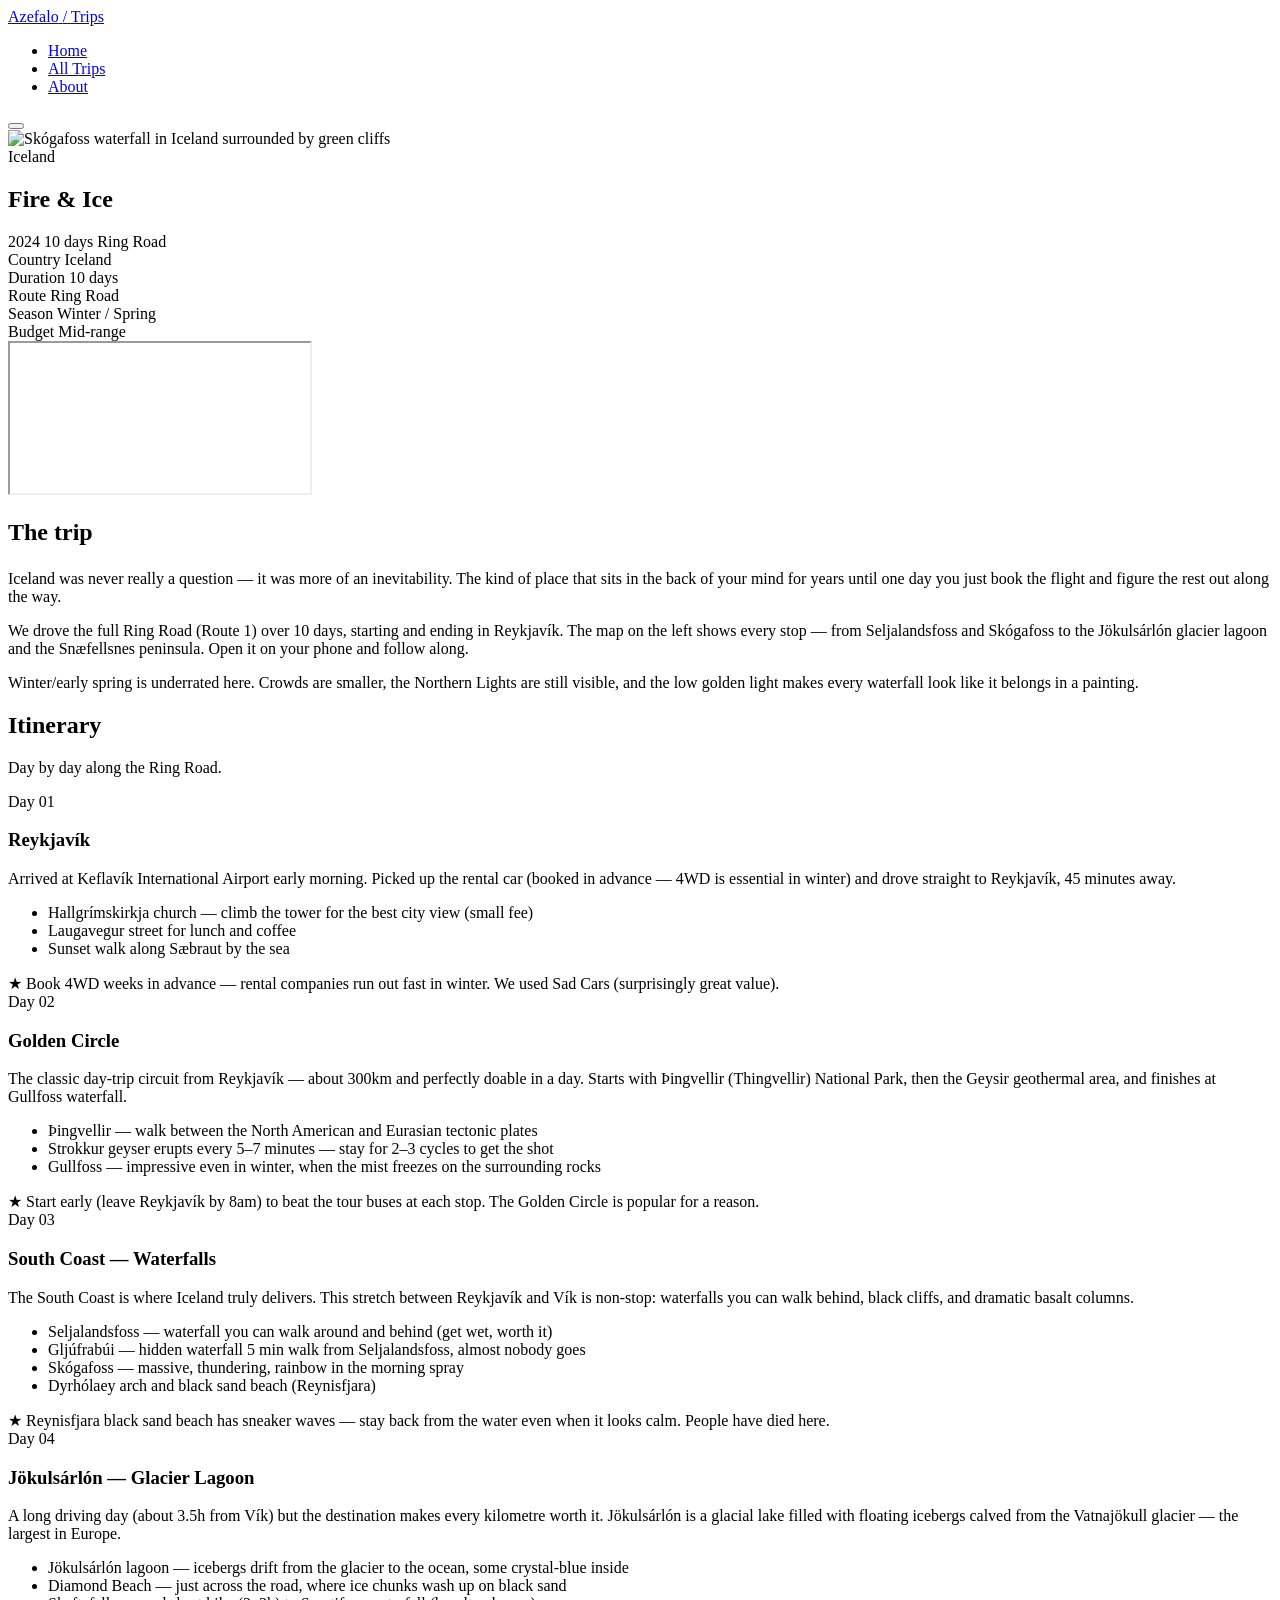
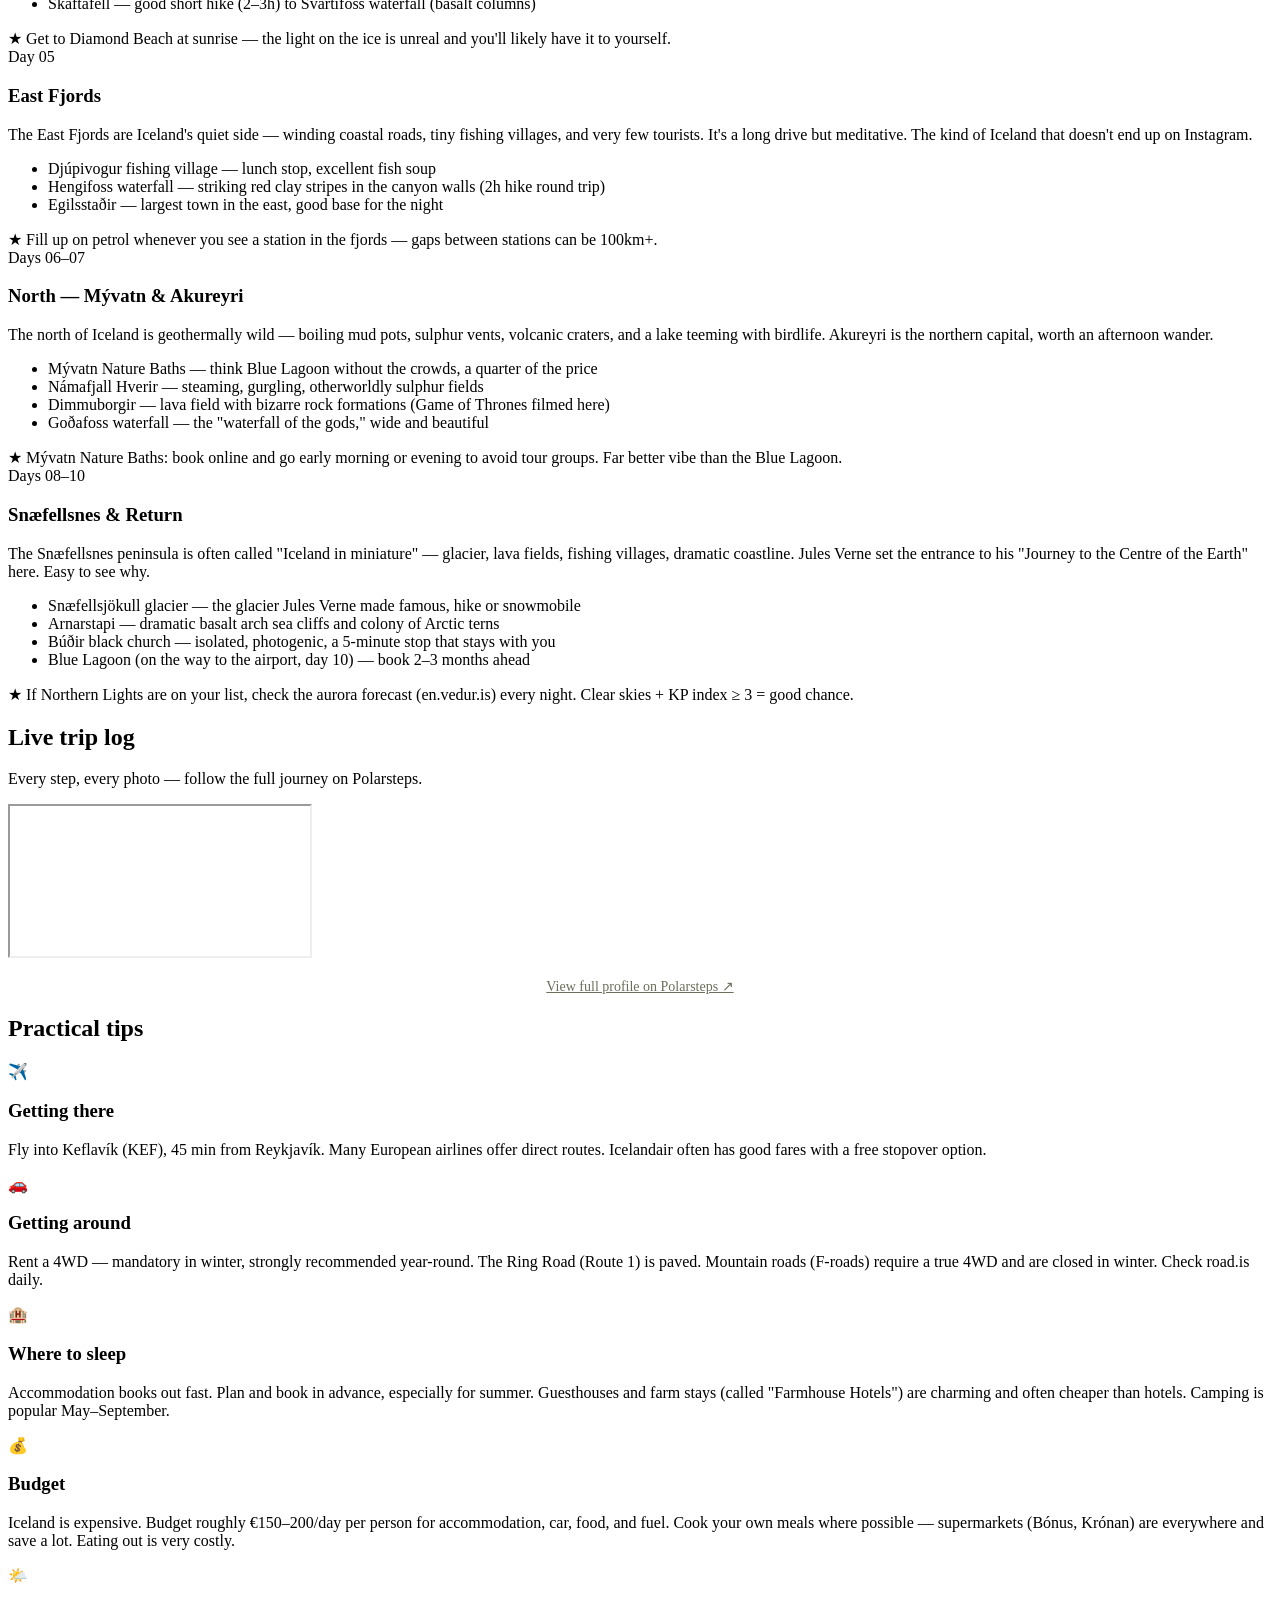
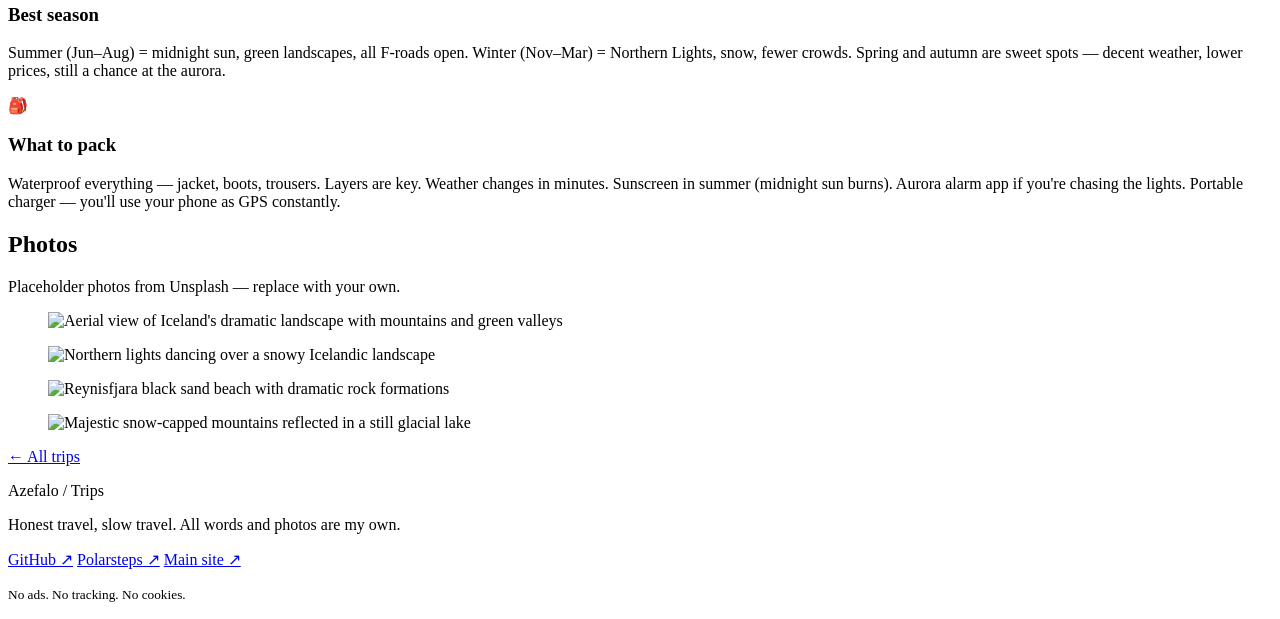
==== trips/iceland/index.html @ 235faff9 "Initial commit — Azefalo Trips travel blog" ====
<!DOCTYPE html>
<html lang="en">
<head>
  <meta charset="UTF-8">
  <meta name="viewport" content="width=device-width, initial-scale=1.0">
  <meta name="description" content="Iceland itinerary — 10 days on the Ring Road. Waterfalls, geysers, northern lights, black sand beaches. Tips, maps, and the full Polarsteps log.">
  <meta property="og:title" content="Iceland — Fire & Ice | Azefalo Trips">
  <meta property="og:description" content="10 days on the Icelandic Ring Road. Waterfalls, geysers, and the Northern Lights.">
  <meta property="og:image" content="https://images.unsplash.com/photo-1476610182048-b716b8518aae?w=1200&q=80">
  <meta property="og:url" content="https://azefalo.github.io/trips/trips/iceland/">
  <title>Iceland — Fire &amp; Ice | Azefalo Trips</title>
  <link rel="icon" href="/trips/assets/images/favicon.svg" type="image/svg+xml">
  <link rel="preconnect" href="https://fonts.googleapis.com">
  <link rel="preconnect" href="https://fonts.gstatic.com" crossorigin>
  <link href="https://fonts.googleapis.com/css2?family=Playfair+Display:ital,wght@0,400;0,700;1,400&family=Lato:wght@400;700&display=swap" rel="stylesheet">
  <link rel="stylesheet" href="/trips/assets/css/style.css">
</head>
<body>

<header class="site-header" id="site-header">
  <div class="container">
    <a href="/trips/" class="site-logo" aria-label="Azefalo Trips — Home">
      <span class="logo-name">Azefalo</span>
      <span class="logo-divider">/</span>
      <span class="logo-section">Trips</span>
    </a>
    <nav class="site-nav" id="site-nav" aria-label="Main navigation">
      <ul class="nav-list">
        <li><a href="/trips/" class="nav-link">Home</a></li>
        <li><a href="/trips/#trips" class="nav-link">All Trips</a></li>
        <li><a href="/trips/#about" class="nav-link">About</a></li>
      </ul>
    </nav>
    <button class="nav-toggle" id="nav-toggle" aria-expanded="false" aria-controls="site-nav" aria-label="Toggle navigation">
      <span class="nav-toggle__bar"></span>
      <span class="nav-toggle__bar"></span>
      <span class="nav-toggle__bar"></span>
    </button>
  </div>
</header>

<main>

<section class="trip-hero" aria-labelledby="trip-title">
  <div class="trip-hero__bg">
    <img
      src="https://images.unsplash.com/photo-1476610182048-b716b8518aae?w=1600&q=85"
      alt="Skógafoss waterfall in Iceland surrounded by green cliffs"
      class="trip-hero__img"
      width="1600" height="900"
      fetchpriority="high"
    >
    <div class="trip-hero__overlay" aria-hidden="true"></div>
  </div>
  <div class="container trip-hero__content">
    <span class="trip-hero__tag">Iceland</span>
    <h1 class="trip-hero__title" id="trip-title">Fire &amp; Ice</h1>
    <div class="trip-hero__meta">
      <span><time datetime="2024">2024</time></span>
      <span>10 days</span>
      <span>Ring Road</span>
    </div>
  </div>
</section>

<div class="trip-overview">
  <div class="container trip-overview__inner">
    <div class="trip-overview__stat">
      <span class="trip-overview__label">Country</span>
      <span class="trip-overview__value">Iceland</span>
    </div>
    <div class="trip-overview__stat">
      <span class="trip-overview__label">Duration</span>
      <span class="trip-overview__value">10 days</span>
    </div>
    <div class="trip-overview__stat">
      <span class="trip-overview__label">Route</span>
      <span class="trip-overview__value">Ring Road</span>
    </div>
    <div class="trip-overview__stat">
      <span class="trip-overview__label">Season</span>
      <span class="trip-overview__value">Winter / Spring</span>
    </div>
    <div class="trip-overview__stat">
      <span class="trip-overview__label">Budget</span>
      <span class="trip-overview__value">Mid-range</span>
    </div>
  </div>
</div>

<section class="section trip-intro" aria-labelledby="intro-title">
  <div class="container trip-intro__inner">
    <div class="map-embed">
      <div class="map-embed__wrapper">
        <iframe
          src="https://www.google.com/maps/d/u/0/embed?mid=1-ZPY49CbC0v9MiawCprG2hSL2M87fTs"
          title="Iceland Ring Road trip route"
          allowfullscreen
          loading="lazy"
          referrerpolicy="no-referrer-when-downgrade"
        ></iframe>
      </div>
    </div>
    <div class="trip-intro__text">
      <h2 class="section-title" id="intro-title">The trip</h2>
      <div class="section-divider" style="margin-bottom: 1.5rem;" aria-hidden="true"></div>
      <p>Iceland was never really a question — it was more of an inevitability. The kind of place that sits in the back of your mind for years until one day you just book the flight and figure the rest out along the way.</p>
      <p style="margin-top: 1rem;">We drove the full Ring Road (Route 1) over 10 days, starting and ending in Reykjavík. The map on the left shows every stop — from Seljalandsfoss and Skógafoss to the Jökulsárlón glacier lagoon and the Snæfellsnes peninsula. Open it on your phone and follow along.</p>
      <p style="margin-top: 1rem;">Winter/early spring is underrated here. Crowds are smaller, the Northern Lights are still visible, and the low golden light makes every waterfall look like it belongs in a painting.</p>
    </div>
  </div>
</section>

<section class="section itinerary-section" aria-labelledby="itinerary-title">
  <div class="container">
    <div class="section-header">
      <h2 class="section-title" id="itinerary-title">Itinerary</h2>
      <div class="section-divider" aria-hidden="true"></div>
      <p class="section-subtitle">Day by day along the Ring Road.</p>
    </div>
    <div class="itinerary">

      <article class="day-card">
        <header class="day-card__header">
          <span class="day-card__number">Day 01</span>
          <span class="day-card__dot" aria-hidden="true"></span>
          <h3 class="day-card__location">Reykjavík</h3>
        </header>
        <div class="day-card__body">
          <p>Arrived at Keflavík International Airport early morning. Picked up the rental car (booked in advance — 4WD is essential in winter) and drove straight to Reykjavík, 45 minutes away.</p>
          <ul class="day-card__highlights">
            <li>Hallgrímskirkja church — climb the tower for the best city view (small fee)</li>
            <li>Laugavegur street for lunch and coffee</li>
            <li>Sunset walk along Sæbraut by the sea</li>
          </ul>
        </div>
        <aside class="day-card__tip">
          <span class="tip-icon" aria-hidden="true">★</span>
          <span>Book 4WD weeks in advance — rental companies run out fast in winter. We used Sad Cars (surprisingly great value).</span>
        </aside>
      </article>

      <article class="day-card">
        <header class="day-card__header">
          <span class="day-card__number">Day 02</span>
          <span class="day-card__dot" aria-hidden="true"></span>
          <h3 class="day-card__location">Golden Circle</h3>
        </header>
        <div class="day-card__body">
          <p>The classic day-trip circuit from Reykjavík — about 300km and perfectly doable in a day. Starts with Þingvellir (Thingvellir) National Park, then the Geysir geothermal area, and finishes at Gullfoss waterfall.</p>
          <ul class="day-card__highlights">
            <li>Þingvellir — walk between the North American and Eurasian tectonic plates</li>
            <li>Strokkur geyser erupts every 5–7 minutes — stay for 2–3 cycles to get the shot</li>
            <li>Gullfoss — impressive even in winter, when the mist freezes on the surrounding rocks</li>
          </ul>
        </div>
        <aside class="day-card__tip">
          <span class="tip-icon" aria-hidden="true">★</span>
          <span>Start early (leave Reykjavík by 8am) to beat the tour buses at each stop. The Golden Circle is popular for a reason.</span>
        </aside>
      </article>

      <article class="day-card">
        <header class="day-card__header">
          <span class="day-card__number">Day 03</span>
          <span class="day-card__dot" aria-hidden="true"></span>
          <h3 class="day-card__location">South Coast — Waterfalls</h3>
        </header>
        <div class="day-card__body">
          <p>The South Coast is where Iceland truly delivers. This stretch between Reykjavík and Vík is non-stop: waterfalls you can walk behind, black cliffs, and dramatic basalt columns.</p>
          <ul class="day-card__highlights">
            <li>Seljalandsfoss — waterfall you can walk around and behind (get wet, worth it)</li>
            <li>Gljúfrabúi — hidden waterfall 5 min walk from Seljalandsfoss, almost nobody goes</li>
            <li>Skógafoss — massive, thundering, rainbow in the morning spray</li>
            <li>Dyrhólaey arch and black sand beach (Reynisfjara)</li>
          </ul>
        </div>
        <aside class="day-card__tip">
          <span class="tip-icon" aria-hidden="true">★</span>
          <span>Reynisfjara black sand beach has sneaker waves — stay back from the water even when it looks calm. People have died here.</span>
        </aside>
      </article>

      <article class="day-card">
        <header class="day-card__header">
          <span class="day-card__number">Day 04</span>
          <span class="day-card__dot" aria-hidden="true"></span>
          <h3 class="day-card__location">Jökulsárlón — Glacier Lagoon</h3>
        </header>
        <div class="day-card__body">
          <p>A long driving day (about 3.5h from Vík) but the destination makes every kilometre worth it. Jökulsárlón is a glacial lake filled with floating icebergs calved from the Vatnajökull glacier — the largest in Europe.</p>
          <ul class="day-card__highlights">
            <li>Jökulsárlón lagoon — icebergs drift from the glacier to the ocean, some crystal-blue inside</li>
            <li>Diamond Beach — just across the road, where ice chunks wash up on black sand</li>
            <li>Skaftafell — good short hike (2–3h) to Svartifoss waterfall (basalt columns)</li>
          </ul>
        </div>
        <aside class="day-card__tip">
          <span class="tip-icon" aria-hidden="true">★</span>
          <span>Get to Diamond Beach at sunrise — the light on the ice is unreal and you'll likely have it to yourself.</span>
        </aside>
      </article>

      <article class="day-card">
        <header class="day-card__header">
          <span class="day-card__number">Day 05</span>
          <span class="day-card__dot" aria-hidden="true"></span>
          <h3 class="day-card__location">East Fjords</h3>
        </header>
        <div class="day-card__body">
          <p>The East Fjords are Iceland's quiet side — winding coastal roads, tiny fishing villages, and very few tourists. It's a long drive but meditative. The kind of Iceland that doesn't end up on Instagram.</p>
          <ul class="day-card__highlights">
            <li>Djúpivogur fishing village — lunch stop, excellent fish soup</li>
            <li>Hengifoss waterfall — striking red clay stripes in the canyon walls (2h hike round trip)</li>
            <li>Egilsstaðir — largest town in the east, good base for the night</li>
          </ul>
        </div>
        <aside class="day-card__tip">
          <span class="tip-icon" aria-hidden="true">★</span>
          <span>Fill up on petrol whenever you see a station in the fjords — gaps between stations can be 100km+.</span>
        </aside>
      </article>

      <article class="day-card">
        <header class="day-card__header">
          <span class="day-card__number">Days 06–07</span>
          <span class="day-card__dot" aria-hidden="true"></span>
          <h3 class="day-card__location">North — Mývatn &amp; Akureyri</h3>
        </header>
        <div class="day-card__body">
          <p>The north of Iceland is geothermally wild — boiling mud pots, sulphur vents, volcanic craters, and a lake teeming with birdlife. Akureyri is the northern capital, worth an afternoon wander.</p>
          <ul class="day-card__highlights">
            <li>Mývatn Nature Baths — think Blue Lagoon without the crowds, a quarter of the price</li>
            <li>Námafjall Hverir — steaming, gurgling, otherworldly sulphur fields</li>
            <li>Dimmuborgir — lava field with bizarre rock formations (Game of Thrones filmed here)</li>
            <li>Goðafoss waterfall — the "waterfall of the gods," wide and beautiful</li>
          </ul>
        </div>
        <aside class="day-card__tip">
          <span class="tip-icon" aria-hidden="true">★</span>
          <span>Mývatn Nature Baths: book online and go early morning or evening to avoid tour groups. Far better vibe than the Blue Lagoon.</span>
        </aside>
      </article>

      <article class="day-card">
        <header class="day-card__header">
          <span class="day-card__number">Days 08–10</span>
          <span class="day-card__dot" aria-hidden="true"></span>
          <h3 class="day-card__location">Snæfellsnes &amp; Return</h3>
        </header>
        <div class="day-card__body">
          <p>The Snæfellsnes peninsula is often called "Iceland in miniature" — glacier, lava fields, fishing villages, dramatic coastline. Jules Verne set the entrance to his "Journey to the Centre of the Earth" here. Easy to see why.</p>
          <ul class="day-card__highlights">
            <li>Snæfellsjökull glacier — the glacier Jules Verne made famous, hike or snowmobile</li>
            <li>Arnarstapi — dramatic basalt arch sea cliffs and colony of Arctic terns</li>
            <li>Búðir black church — isolated, photogenic, a 5-minute stop that stays with you</li>
            <li>Blue Lagoon (on the way to the airport, day 10) — book 2–3 months ahead</li>
          </ul>
        </div>
        <aside class="day-card__tip">
          <span class="tip-icon" aria-hidden="true">★</span>
          <span>If Northern Lights are on your list, check the aurora forecast (en.vedur.is) every night. Clear skies + KP index ≥ 3 = good chance.</span>
        </aside>
      </article>

    </div>
  </div>
</section>

<section class="section polarsteps-section" aria-labelledby="polarsteps-title">
  <div class="container">
    <div class="section-header">
      <h2 class="section-title" id="polarsteps-title">Live trip log</h2>
      <div class="section-divider" aria-hidden="true"></div>
      <p class="section-subtitle">Every step, every photo — follow the full journey on Polarsteps.</p>
    </div>
    <div class="polarsteps-embed">
      <div class="map-embed__wrapper">
        <iframe
          src="https://www.polarsteps.com/JoaoGabrielButtow/22475130-islandia?mode=track"
          title="Iceland trip log on Polarsteps"
          allowfullscreen
          loading="lazy"
        ></iframe>
      </div>
    </div>
    <p style="margin-top: 1rem; font-size: 0.875rem; color: #7A7A6E; text-align: center;">
      <a href="https://www.polarsteps.com/JoaoGabrielButtow" target="_blank" rel="noopener noreferrer" style="color: #6B705C;">
        View full profile on Polarsteps ↗
      </a>
    </p>
  </div>
</section>

<section class="section tips-section" aria-labelledby="tips-title">
  <div class="container">
    <div class="section-header">
      <h2 class="section-title" id="tips-title">Practical tips</h2>
      <div class="section-divider" aria-hidden="true"></div>
    </div>
    <div class="tips-grid">

      <div class="tip-card">
        <span class="tip-card__icon" aria-hidden="true">✈️</span>
        <h3 class="tip-card__title">Getting there</h3>
        <p class="tip-card__body">Fly into Keflavík (KEF), 45 min from Reykjavík. Many European airlines offer direct routes. Icelandair often has good fares with a free stopover option.</p>
      </div>

      <div class="tip-card">
        <span class="tip-card__icon" aria-hidden="true">🚗</span>
        <h3 class="tip-card__title">Getting around</h3>
        <p class="tip-card__body">Rent a 4WD — mandatory in winter, strongly recommended year-round. The Ring Road (Route 1) is paved. Mountain roads (F-roads) require a true 4WD and are closed in winter. Check road.is daily.</p>
      </div>

      <div class="tip-card">
        <span class="tip-card__icon" aria-hidden="true">🏨</span>
        <h3 class="tip-card__title">Where to sleep</h3>
        <p class="tip-card__body">Accommodation books out fast. Plan and book in advance, especially for summer. Guesthouses and farm stays (called "Farmhouse Hotels") are charming and often cheaper than hotels. Camping is popular May–September.</p>
      </div>

      <div class="tip-card">
        <span class="tip-card__icon" aria-hidden="true">💰</span>
        <h3 class="tip-card__title">Budget</h3>
        <p class="tip-card__body">Iceland is expensive. Budget roughly €150–200/day per person for accommodation, car, food, and fuel. Cook your own meals where possible — supermarkets (Bónus, Krónan) are everywhere and save a lot. Eating out is very costly.</p>
      </div>

      <div class="tip-card">
        <span class="tip-card__icon" aria-hidden="true">🌤️</span>
        <h3 class="tip-card__title">Best season</h3>
        <p class="tip-card__body">Summer (Jun–Aug) = midnight sun, green landscapes, all F-roads open. Winter (Nov–Mar) = Northern Lights, snow, fewer crowds. Spring and autumn are sweet spots — decent weather, lower prices, still a chance at the aurora.</p>
      </div>

      <div class="tip-card">
        <span class="tip-card__icon" aria-hidden="true">🎒</span>
        <h3 class="tip-card__title">What to pack</h3>
        <p class="tip-card__body">Waterproof everything — jacket, boots, trousers. Layers are key. Weather changes in minutes. Sunscreen in summer (midnight sun burns). Aurora alarm app if you're chasing the lights. Portable charger — you'll use your phone as GPS constantly.</p>
      </div>

    </div>
  </div>
</section>

<section class="section gallery-section" aria-labelledby="gallery-title">
  <div class="container">
    <div class="section-header">
      <h2 class="section-title" id="gallery-title">Photos</h2>
      <div class="section-divider" aria-hidden="true"></div>
      <p class="section-subtitle">Placeholder photos from Unsplash — replace with your own.</p>
    </div>
    <div class="gallery">
      <figure class="gallery__item gallery__item--wide">
        <img
          src="https://images.unsplash.com/photo-1531168556467-80aace0d0144?w=1200&q=80"
          alt="Aerial view of Iceland's dramatic landscape with mountains and green valleys"
          class="gallery__img lazy"
          loading="lazy"
          width="1200" height="800"
        >
      </figure>
      <figure class="gallery__item">
        <img
          src="https://images.unsplash.com/photo-1504284c781-8f5b6c5c1c4b?w=800&q=80"
          alt="Northern lights dancing over a snowy Icelandic landscape"
          class="gallery__img lazy"
          loading="lazy"
          width="800" height="600"
        >
      </figure>
      <figure class="gallery__item">
        <img
          src="https://images.unsplash.com/photo-1551918120-9739cb430c6d?w=800&q=80"
          alt="Reynisfjara black sand beach with dramatic rock formations"
          class="gallery__img lazy"
          loading="lazy"
          width="800" height="600"
        >
      </figure>
      <figure class="gallery__item">
        <img
          src="https://images.unsplash.com/photo-1464822759023-fed622ff2c3b?w=800&q=80"
          alt="Majestic snow-capped mountains reflected in a still glacial lake"
          class="gallery__img lazy"
          loading="lazy"
          width="800" height="600"
        >
      </figure>
    </div>
  </div>
</section>

<div class="container">
  <a href="/trips/" class="btn btn--outline back-link">← All trips</a>
</div>

</main>

<footer class="site-footer">
  <div class="container site-footer__inner">
    <p class="site-footer__brand">Azefalo / Trips</p>
    <p class="site-footer__copy">Honest travel, slow travel. All words and photos are my own.</p>
    <nav class="site-footer__nav" aria-label="Footer navigation">
      <a href="https://github.com/Azefalo/trips" target="_blank" rel="noopener noreferrer">GitHub ↗</a>
      <a href="https://www.polarsteps.com/JoaoGabrielButtow" target="_blank" rel="noopener noreferrer">Polarsteps ↗</a>
      <a href="https://azefalo.github.io" target="_blank" rel="noopener noreferrer">Main site ↗</a>
    </nav>
    <p class="site-footer__legal"><small>No ads. No tracking. No cookies.</small></p>
  </div>
</footer>

<script src="/trips/assets/js/main.js" defer></script>
</body>
</html>
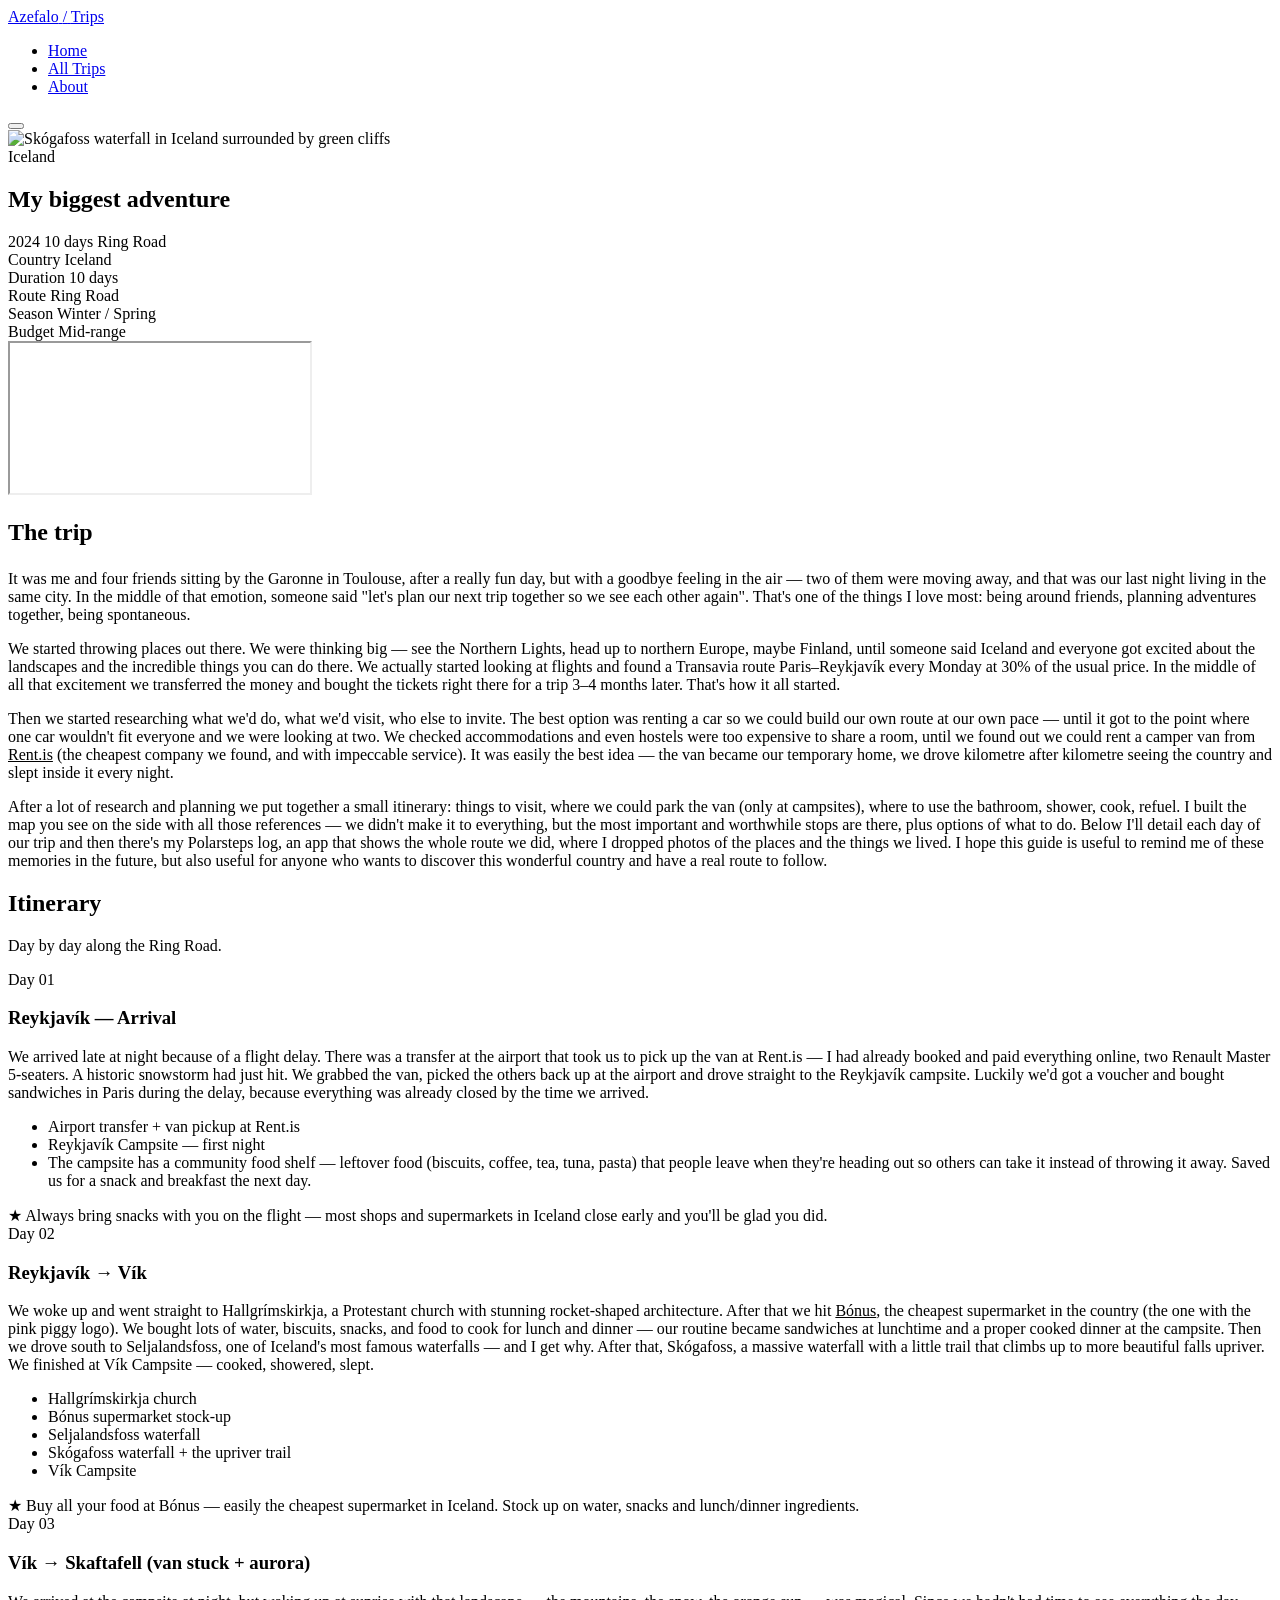
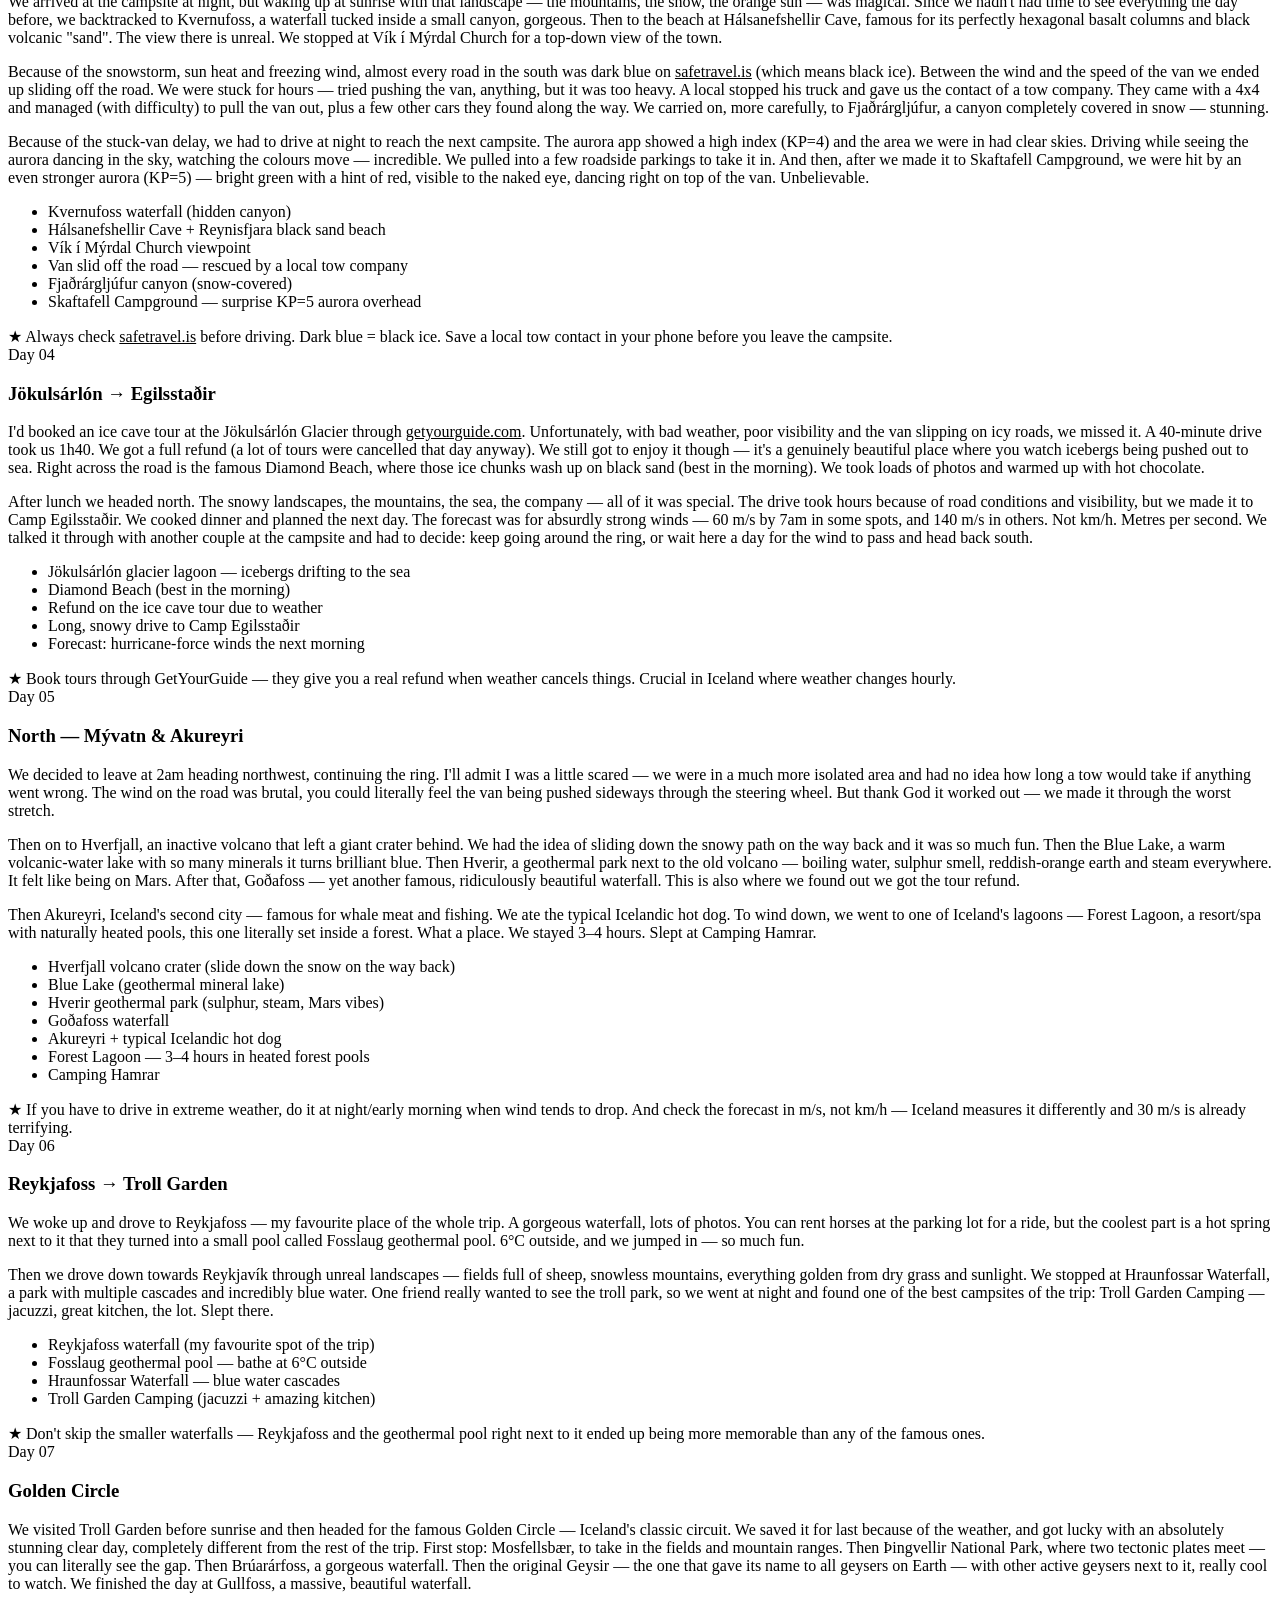
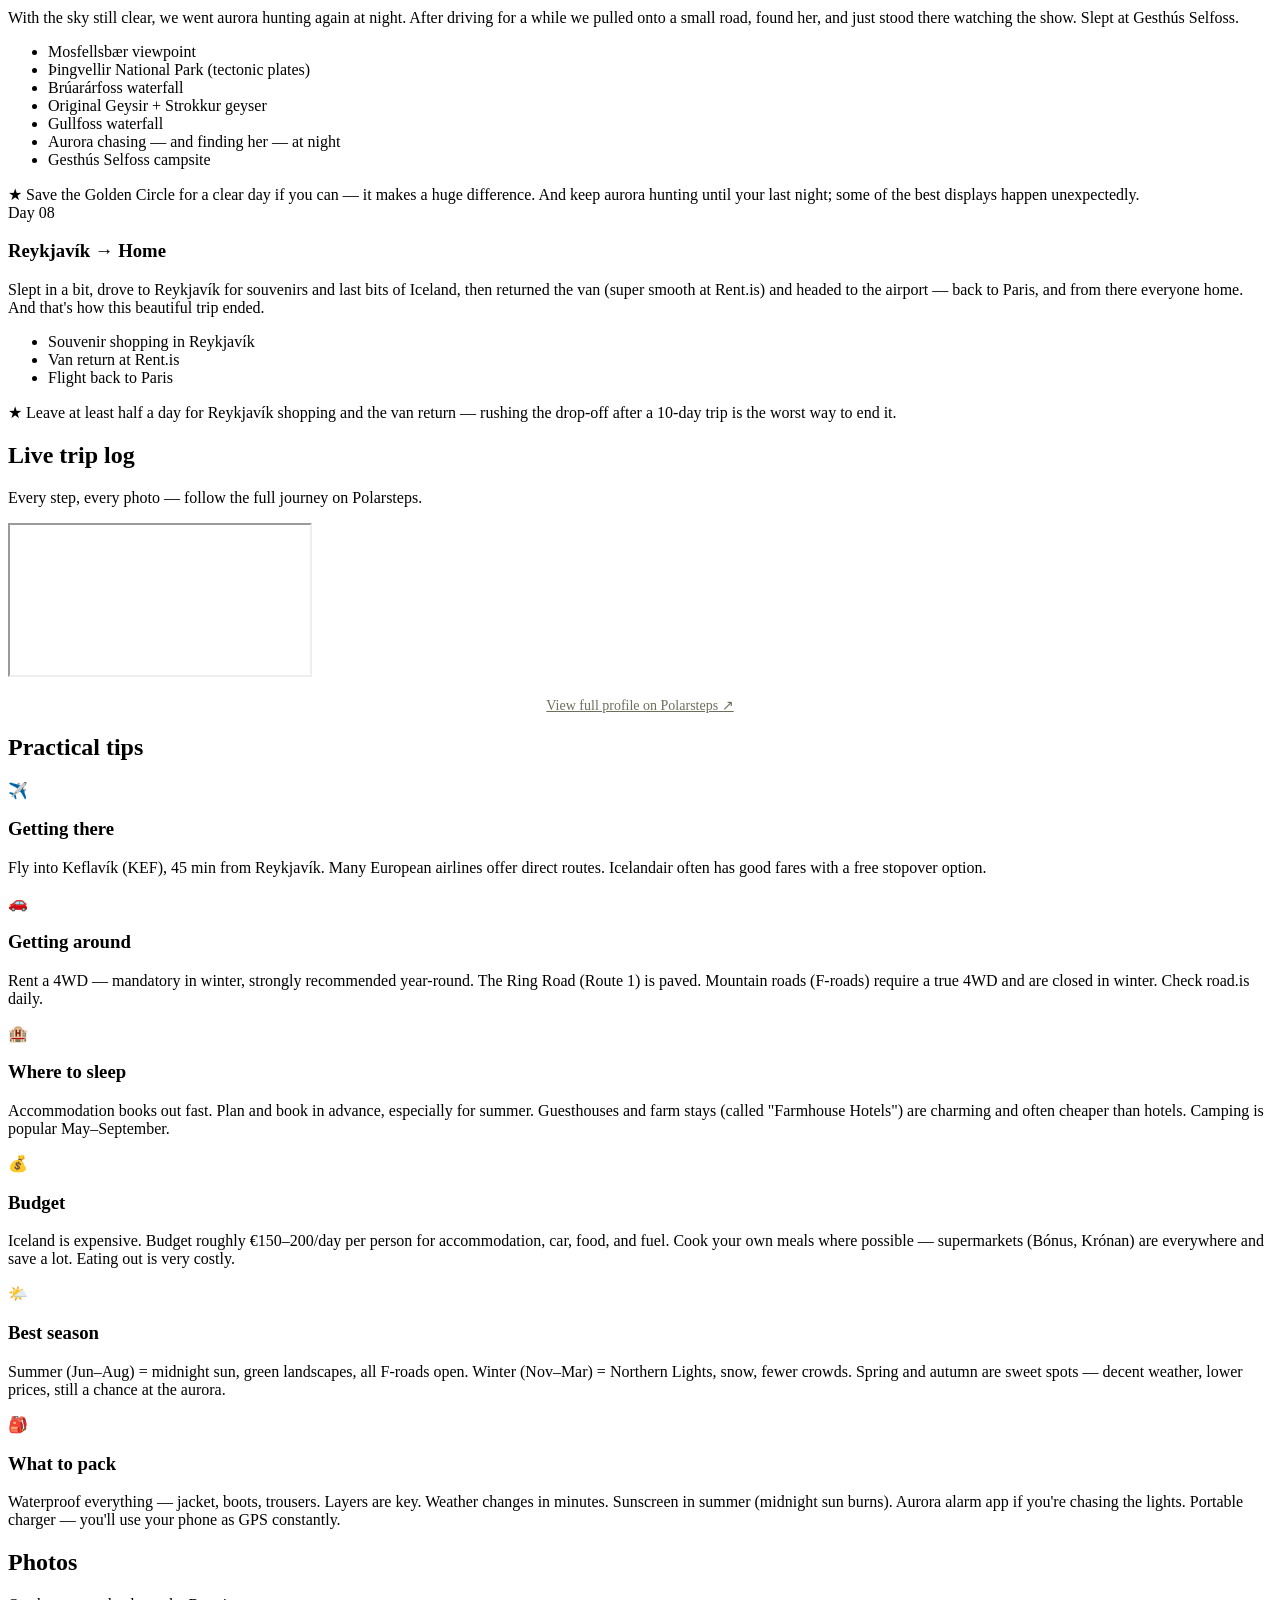
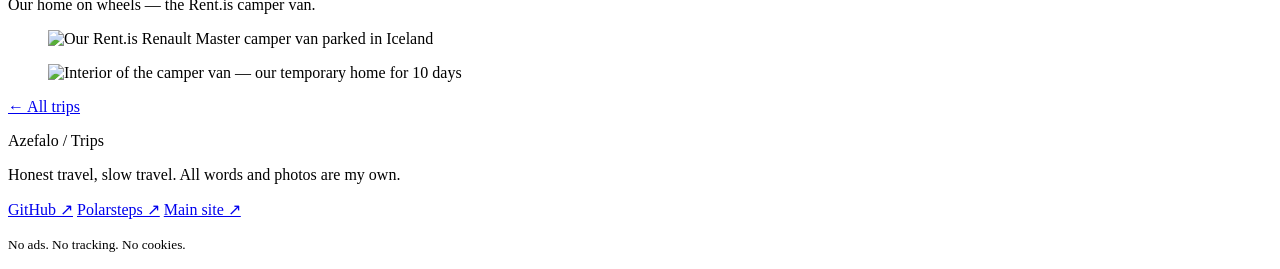
==== commit b67e9be4: "Azefalo Trips - story" ====
--- a/trips/iceland/index.html
+++ b/trips/iceland/index.html
@@ -4,11 +4,11 @@
   <meta charset="UTF-8">
   <meta name="viewport" content="width=device-width, initial-scale=1.0">
   <meta name="description" content="Iceland itinerary — 10 days on the Ring Road. Waterfalls, geysers, northern lights, black sand beaches. Tips, maps, and the full Polarsteps log.">
-  <meta property="og:title" content="Iceland — Fire & Ice | Azefalo Trips">
-  <meta property="og:description" content="10 days on the Icelandic Ring Road. Waterfalls, geysers, and the Northern Lights.">
+  <meta property="og:title" content="Iceland — My biggest adventure | Azefalo Trips">
+  <meta property="og:description" content="10 days on the Icelandic Ring Road in a campervan with friends. Waterfalls, geysers, and the Northern Lights.">
   <meta property="og:image" content="https://images.unsplash.com/photo-1476610182048-b716b8518aae?w=1200&q=80">
   <meta property="og:url" content="https://azefalo.github.io/trips/trips/iceland/">
-  <title>Iceland — Fire &amp; Ice | Azefalo Trips</title>
+  <title>Iceland — My biggest adventure | Azefalo Trips</title>
   <link rel="icon" href="/trips/assets/images/favicon.svg" type="image/svg+xml">
   <link rel="preconnect" href="https://fonts.googleapis.com">
   <link rel="preconnect" href="https://fonts.gstatic.com" crossorigin>
@@ -54,7 +54,7 @@
   </div>
   <div class="container trip-hero__content">
     <span class="trip-hero__tag">Iceland</span>
-    <h1 class="trip-hero__title" id="trip-title">Fire &amp; Ice</h1>
+    <h1 class="trip-hero__title" id="trip-title">My biggest adventure</h1>
     <div class="trip-hero__meta">
       <span><time datetime="2024">2024</time></span>
       <span>10 days</span>
@@ -104,9 +104,10 @@
     <div class="trip-intro__text">
       <h2 class="section-title" id="intro-title">The trip</h2>
       <div class="section-divider" style="margin-bottom: 1.5rem;" aria-hidden="true"></div>
-      <p>Iceland was never really a question — it was more of an inevitability. The kind of place that sits in the back of your mind for years until one day you just book the flight and figure the rest out along the way.</p>
-      <p style="margin-top: 1rem;">We drove the full Ring Road (Route 1) over 10 days, starting and ending in Reykjavík. The map on the left shows every stop — from Seljalandsfoss and Skógafoss to the Jökulsárlón glacier lagoon and the Snæfellsnes peninsula. Open it on your phone and follow along.</p>
-      <p style="margin-top: 1rem;">Winter/early spring is underrated here. Crowds are smaller, the Northern Lights are still visible, and the low golden light makes every waterfall look like it belongs in a painting.</p>
+      <p>It was me and four friends sitting by the Garonne in Toulouse, after a really fun day, but with a goodbye feeling in the air — two of them were moving away, and that was our last night living in the same city. In the middle of that emotion, someone said "let's plan our next trip together so we see each other again". That's one of the things I love most: being around friends, planning adventures together, being spontaneous.</p>
+      <p style="margin-top: 1rem;">We started throwing places out there. We were thinking big — see the Northern Lights, head up to northern Europe, maybe Finland, until someone said Iceland and everyone got excited about the landscapes and the incredible things you can do there. We actually started looking at flights and found a Transavia route Paris–Reykjavík every Monday at 30% of the usual price. In the middle of all that excitement we transferred the money and bought the tickets right there for a trip 3–4 months later. That's how it all started.</p>
+      <p style="margin-top: 1rem;">Then we started researching what we'd do, what we'd visit, who else to invite. The best option was renting a car so we could build our own route at our own pace — until it got to the point where one car wouldn't fit everyone and we were looking at two. We checked accommodations and even hostels were too expensive to share a room, until we found out we could rent a camper van from <a href="https://www.rent.is" target="_blank" rel="noopener noreferrer" style="color: var(--color-primary);">Rent.is</a> (the cheapest company we found, and with impeccable service). It was easily the best idea — the van became our temporary home, we drove kilometre after kilometre seeing the country and slept inside it every night.</p>
+      <p style="margin-top: 1rem;">After a lot of research and planning we put together a small itinerary: things to visit, where we could park the van (only at campsites), where to use the bathroom, shower, cook, refuel. I built the map you see on the side with all those references — we didn't make it to everything, but the most important and worthwhile stops are there, plus options of what to do. Below I'll detail each day of our trip and then there's my Polarsteps log, an app that shows the whole route we did, where I dropped photos of the places and the things we lived. I hope this guide is useful to remind me of these memories in the future, but also useful for anyone who wants to discover this wonderful country and have a real route to follow.</p>
     </div>
   </div>
 </section>
@@ -124,19 +125,19 @@
         <header class="day-card__header">
           <span class="day-card__number">Day 01</span>
           <span class="day-card__dot" aria-hidden="true"></span>
-          <h3 class="day-card__location">Reykjavík</h3>
-        </header>
-        <div class="day-card__body">
-          <p>Arrived at Keflavík International Airport early morning. Picked up the rental car (booked in advance — 4WD is essential in winter) and drove straight to Reykjavík, 45 minutes away.</p>
-          <ul class="day-card__highlights">
-            <li>Hallgrímskirkja church — climb the tower for the best city view (small fee)</li>
-            <li>Laugavegur street for lunch and coffee</li>
-            <li>Sunset walk along Sæbraut by the sea</li>
-          </ul>
-        </div>
-        <aside class="day-card__tip">
-          <span class="tip-icon" aria-hidden="true">★</span>
-          <span>Book 4WD weeks in advance — rental companies run out fast in winter. We used Sad Cars (surprisingly great value).</span>
+          <h3 class="day-card__location">Reykjavík — Arrival</h3>
+        </header>
+        <div class="day-card__body">
+          <p>We arrived late at night because of a flight delay. There was a transfer at the airport that took us to pick up the van at Rent.is — I had already booked and paid everything online, two Renault Master 5-seaters. A historic snowstorm had just hit. We grabbed the van, picked the others back up at the airport and drove straight to the Reykjavík campsite. Luckily we'd got a voucher and bought sandwiches in Paris during the delay, because everything was already closed by the time we arrived.</p>
+          <ul class="day-card__highlights">
+            <li>Airport transfer + van pickup at Rent.is</li>
+            <li>Reykjavík Campsite — first night</li>
+            <li>The campsite has a community food shelf — leftover food (biscuits, coffee, tea, tuna, pasta) that people leave when they're heading out so others can take it instead of throwing it away. Saved us for a snack and breakfast the next day.</li>
+          </ul>
+        </div>
+        <aside class="day-card__tip">
+          <span class="tip-icon" aria-hidden="true">★</span>
+          <span>Always bring snacks with you on the flight — most shops and supermarkets in Iceland close early and you'll be glad you did.</span>
         </aside>
       </article>
 
@@ -144,122 +145,162 @@
         <header class="day-card__header">
           <span class="day-card__number">Day 02</span>
           <span class="day-card__dot" aria-hidden="true"></span>
+          <h3 class="day-card__location">Reykjavík → Vík</h3>
+        </header>
+        <div class="day-card__body">
+          <p>We woke up and went straight to Hallgrímskirkja, a Protestant church with stunning rocket-shaped architecture. After that we hit <a href="https://www.bonus.is" target="_blank" rel="noopener noreferrer" style="color: var(--color-primary);">Bónus</a>, the cheapest supermarket in the country (the one with the pink piggy logo). We bought lots of water, biscuits, snacks, and food to cook for lunch and dinner — our routine became sandwiches at lunchtime and a proper cooked dinner at the campsite. Then we drove south to Seljalandsfoss, one of Iceland's most famous waterfalls — and I get why. After that, Skógafoss, a massive waterfall with a little trail that climbs up to more beautiful falls upriver. We finished at Vík Campsite — cooked, showered, slept.</p>
+          <ul class="day-card__highlights">
+            <li>Hallgrímskirkja church</li>
+            <li>Bónus supermarket stock-up</li>
+            <li>Seljalandsfoss waterfall</li>
+            <li>Skógafoss waterfall + the upriver trail</li>
+            <li>Vík Campsite</li>
+          </ul>
+        </div>
+        <aside class="day-card__tip">
+          <span class="tip-icon" aria-hidden="true">★</span>
+          <span>Buy all your food at Bónus — easily the cheapest supermarket in Iceland. Stock up on water, snacks and lunch/dinner ingredients.</span>
+        </aside>
+      </article>
+
+      <article class="day-card">
+        <header class="day-card__header">
+          <span class="day-card__number">Day 03</span>
+          <span class="day-card__dot" aria-hidden="true"></span>
+          <h3 class="day-card__location">Vík → Skaftafell (van stuck + aurora)</h3>
+        </header>
+        <div class="day-card__body">
+          <p>We arrived at the campsite at night, but waking up at sunrise with that landscape — the mountains, the snow, the orange sun — was magical. Since we hadn't had time to see everything the day before, we backtracked to Kvernufoss, a waterfall tucked inside a small canyon, gorgeous. Then to the beach at Hálsanefshellir Cave, famous for its perfectly hexagonal basalt columns and black volcanic "sand". The view there is unreal. We stopped at Vík í Mýrdal Church for a top-down view of the town.</p>
+          <p style="margin-top: 0.75rem;">Because of the snowstorm, sun heat and freezing wind, almost every road in the south was dark blue on <a href="https://safetravel.is" target="_blank" rel="noopener noreferrer" style="color: var(--color-primary);">safetravel.is</a> (which means black ice). Between the wind and the speed of the van we ended up sliding off the road. We were stuck for hours — tried pushing the van, anything, but it was too heavy. A local stopped his truck and gave us the contact of a tow company. They came with a 4x4 and managed (with difficulty) to pull the van out, plus a few other cars they found along the way. We carried on, more carefully, to Fjaðrárgljúfur, a canyon completely covered in snow — stunning.</p>
+          <p style="margin-top: 0.75rem;">Because of the stuck-van delay, we had to drive at night to reach the next campsite. The aurora app showed a high index (KP=4) and the area we were in had clear skies. Driving while seeing the aurora dancing in the sky, watching the colours move — incredible. We pulled into a few roadside parkings to take it in. And then, after we made it to Skaftafell Campground, we were hit by an even stronger aurora (KP=5) — bright green with a hint of red, visible to the naked eye, dancing right on top of the van. Unbelievable.</p>
+          <ul class="day-card__highlights">
+            <li>Kvernufoss waterfall (hidden canyon)</li>
+            <li>Hálsanefshellir Cave + Reynisfjara black sand beach</li>
+            <li>Vík í Mýrdal Church viewpoint</li>
+            <li>Van slid off the road — rescued by a local tow company</li>
+            <li>Fjaðrárgljúfur canyon (snow-covered)</li>
+            <li>Skaftafell Campground — surprise KP=5 aurora overhead</li>
+          </ul>
+        </div>
+        <aside class="day-card__tip">
+          <span class="tip-icon" aria-hidden="true">★</span>
+          <span>Always check <a href="https://safetravel.is" target="_blank" rel="noopener noreferrer" style="color: inherit; text-decoration: underline;">safetravel.is</a> before driving. Dark blue = black ice. Save a local tow contact in your phone before you leave the campsite.</span>
+        </aside>
+      </article>
+
+      <article class="day-card">
+        <header class="day-card__header">
+          <span class="day-card__number">Day 04</span>
+          <span class="day-card__dot" aria-hidden="true"></span>
+          <h3 class="day-card__location">Jökulsárlón → Egilsstaðir</h3>
+        </header>
+        <div class="day-card__body">
+          <p>I'd booked an ice cave tour at the Jökulsárlón Glacier through <a href="https://www.getyourguide.com" target="_blank" rel="noopener noreferrer" style="color: var(--color-primary);">getyourguide.com</a>. Unfortunately, with bad weather, poor visibility and the van slipping on icy roads, we missed it. A 40-minute drive took us 1h40. We got a full refund (a lot of tours were cancelled that day anyway). We still got to enjoy it though — it's a genuinely beautiful place where you watch icebergs being pushed out to sea. Right across the road is the famous Diamond Beach, where those ice chunks wash up on black sand (best in the morning). We took loads of photos and warmed up with hot chocolate.</p>
+          <p style="margin-top: 0.75rem;">After lunch we headed north. The snowy landscapes, the mountains, the sea, the company — all of it was special. The drive took hours because of road conditions and visibility, but we made it to Camp Egilsstaðir. We cooked dinner and planned the next day. The forecast was for absurdly strong winds — 60 m/s by 7am in some spots, and 140 m/s in others. Not km/h. Metres per second. We talked it through with another couple at the campsite and had to decide: keep going around the ring, or wait here a day for the wind to pass and head back south.</p>
+          <ul class="day-card__highlights">
+            <li>Jökulsárlón glacier lagoon — icebergs drifting to the sea</li>
+            <li>Diamond Beach (best in the morning)</li>
+            <li>Refund on the ice cave tour due to weather</li>
+            <li>Long, snowy drive to Camp Egilsstaðir</li>
+            <li>Forecast: hurricane-force winds the next morning</li>
+          </ul>
+        </div>
+        <aside class="day-card__tip">
+          <span class="tip-icon" aria-hidden="true">★</span>
+          <span>Book tours through GetYourGuide — they give you a real refund when weather cancels things. Crucial in Iceland where weather changes hourly.</span>
+        </aside>
+      </article>
+
+      <article class="day-card">
+        <header class="day-card__header">
+          <span class="day-card__number">Day 05</span>
+          <span class="day-card__dot" aria-hidden="true"></span>
+          <h3 class="day-card__location">North — Mývatn &amp; Akureyri</h3>
+        </header>
+        <div class="day-card__body">
+          <p>We decided to leave at 2am heading northwest, continuing the ring. I'll admit I was a little scared — we were in a much more isolated area and had no idea how long a tow would take if anything went wrong. The wind on the road was brutal, you could literally feel the van being pushed sideways through the steering wheel. But thank God it worked out — we made it through the worst stretch.</p>
+          <p style="margin-top: 0.75rem;">Then on to Hverfjall, an inactive volcano that left a giant crater behind. We had the idea of sliding down the snowy path on the way back and it was so much fun. Then the Blue Lake, a warm volcanic-water lake with so many minerals it turns brilliant blue. Then Hverir, a geothermal park next to the old volcano — boiling water, sulphur smell, reddish-orange earth and steam everywhere. It felt like being on Mars. After that, Goðafoss — yet another famous, ridiculously beautiful waterfall. This is also where we found out we got the tour refund.</p>
+          <p style="margin-top: 0.75rem;">Then Akureyri, Iceland's second city — famous for whale meat and fishing. We ate the typical Icelandic hot dog. To wind down, we went to one of Iceland's lagoons — Forest Lagoon, a resort/spa with naturally heated pools, this one literally set inside a forest. What a place. We stayed 3–4 hours. Slept at Camping Hamrar.</p>
+          <ul class="day-card__highlights">
+            <li>Hverfjall volcano crater (slide down the snow on the way back)</li>
+            <li>Blue Lake (geothermal mineral lake)</li>
+            <li>Hverir geothermal park (sulphur, steam, Mars vibes)</li>
+            <li>Goðafoss waterfall</li>
+            <li>Akureyri + typical Icelandic hot dog</li>
+            <li>Forest Lagoon — 3–4 hours in heated forest pools</li>
+            <li>Camping Hamrar</li>
+          </ul>
+        </div>
+        <aside class="day-card__tip">
+          <span class="tip-icon" aria-hidden="true">★</span>
+          <span>If you have to drive in extreme weather, do it at night/early morning when wind tends to drop. And check the forecast in m/s, not km/h — Iceland measures it differently and 30 m/s is already terrifying.</span>
+        </aside>
+      </article>
+
+      <article class="day-card">
+        <header class="day-card__header">
+          <span class="day-card__number">Day 06</span>
+          <span class="day-card__dot" aria-hidden="true"></span>
+          <h3 class="day-card__location">Reykjafoss → Troll Garden</h3>
+        </header>
+        <div class="day-card__body">
+          <p>We woke up and drove to Reykjafoss — my favourite place of the whole trip. A gorgeous waterfall, lots of photos. You can rent horses at the parking lot for a ride, but the coolest part is a hot spring next to it that they turned into a small pool called Fosslaug geothermal pool. 6°C outside, and we jumped in — so much fun.</p>
+          <p style="margin-top: 0.75rem;">Then we drove down towards Reykjavík through unreal landscapes — fields full of sheep, snowless mountains, everything golden from dry grass and sunlight. We stopped at Hraunfossar Waterfall, a park with multiple cascades and incredibly blue water. One friend really wanted to see the troll park, so we went at night and found one of the best campsites of the trip: Troll Garden Camping — jacuzzi, great kitchen, the lot. Slept there.</p>
+          <ul class="day-card__highlights">
+            <li>Reykjafoss waterfall (my favourite spot of the trip)</li>
+            <li>Fosslaug geothermal pool — bathe at 6°C outside</li>
+            <li>Hraunfossar Waterfall — blue water cascades</li>
+            <li>Troll Garden Camping (jacuzzi + amazing kitchen)</li>
+          </ul>
+        </div>
+        <aside class="day-card__tip">
+          <span class="tip-icon" aria-hidden="true">★</span>
+          <span>Don't skip the smaller waterfalls — Reykjafoss and the geothermal pool right next to it ended up being more memorable than any of the famous ones.</span>
+        </aside>
+      </article>
+
+      <article class="day-card">
+        <header class="day-card__header">
+          <span class="day-card__number">Day 07</span>
+          <span class="day-card__dot" aria-hidden="true"></span>
           <h3 class="day-card__location">Golden Circle</h3>
         </header>
         <div class="day-card__body">
-          <p>The classic day-trip circuit from Reykjavík — about 300km and perfectly doable in a day. Starts with Þingvellir (Thingvellir) National Park, then the Geysir geothermal area, and finishes at Gullfoss waterfall.</p>
-          <ul class="day-card__highlights">
-            <li>Þingvellir — walk between the North American and Eurasian tectonic plates</li>
-            <li>Strokkur geyser erupts every 5–7 minutes — stay for 2–3 cycles to get the shot</li>
-            <li>Gullfoss — impressive even in winter, when the mist freezes on the surrounding rocks</li>
-          </ul>
-        </div>
-        <aside class="day-card__tip">
-          <span class="tip-icon" aria-hidden="true">★</span>
-          <span>Start early (leave Reykjavík by 8am) to beat the tour buses at each stop. The Golden Circle is popular for a reason.</span>
-        </aside>
-      </article>
-
-      <article class="day-card">
-        <header class="day-card__header">
-          <span class="day-card__number">Day 03</span>
-          <span class="day-card__dot" aria-hidden="true"></span>
-          <h3 class="day-card__location">South Coast — Waterfalls</h3>
-        </header>
-        <div class="day-card__body">
-          <p>The South Coast is where Iceland truly delivers. This stretch between Reykjavík and Vík is non-stop: waterfalls you can walk behind, black cliffs, and dramatic basalt columns.</p>
-          <ul class="day-card__highlights">
-            <li>Seljalandsfoss — waterfall you can walk around and behind (get wet, worth it)</li>
-            <li>Gljúfrabúi — hidden waterfall 5 min walk from Seljalandsfoss, almost nobody goes</li>
-            <li>Skógafoss — massive, thundering, rainbow in the morning spray</li>
-            <li>Dyrhólaey arch and black sand beach (Reynisfjara)</li>
-          </ul>
-        </div>
-        <aside class="day-card__tip">
-          <span class="tip-icon" aria-hidden="true">★</span>
-          <span>Reynisfjara black sand beach has sneaker waves — stay back from the water even when it looks calm. People have died here.</span>
-        </aside>
-      </article>
-
-      <article class="day-card">
-        <header class="day-card__header">
-          <span class="day-card__number">Day 04</span>
-          <span class="day-card__dot" aria-hidden="true"></span>
-          <h3 class="day-card__location">Jökulsárlón — Glacier Lagoon</h3>
-        </header>
-        <div class="day-card__body">
-          <p>A long driving day (about 3.5h from Vík) but the destination makes every kilometre worth it. Jökulsárlón is a glacial lake filled with floating icebergs calved from the Vatnajökull glacier — the largest in Europe.</p>
-          <ul class="day-card__highlights">
-            <li>Jökulsárlón lagoon — icebergs drift from the glacier to the ocean, some crystal-blue inside</li>
-            <li>Diamond Beach — just across the road, where ice chunks wash up on black sand</li>
-            <li>Skaftafell — good short hike (2–3h) to Svartifoss waterfall (basalt columns)</li>
-          </ul>
-        </div>
-        <aside class="day-card__tip">
-          <span class="tip-icon" aria-hidden="true">★</span>
-          <span>Get to Diamond Beach at sunrise — the light on the ice is unreal and you'll likely have it to yourself.</span>
-        </aside>
-      </article>
-
-      <article class="day-card">
-        <header class="day-card__header">
-          <span class="day-card__number">Day 05</span>
-          <span class="day-card__dot" aria-hidden="true"></span>
-          <h3 class="day-card__location">East Fjords</h3>
-        </header>
-        <div class="day-card__body">
-          <p>The East Fjords are Iceland's quiet side — winding coastal roads, tiny fishing villages, and very few tourists. It's a long drive but meditative. The kind of Iceland that doesn't end up on Instagram.</p>
-          <ul class="day-card__highlights">
-            <li>Djúpivogur fishing village — lunch stop, excellent fish soup</li>
-            <li>Hengifoss waterfall — striking red clay stripes in the canyon walls (2h hike round trip)</li>
-            <li>Egilsstaðir — largest town in the east, good base for the night</li>
-          </ul>
-        </div>
-        <aside class="day-card__tip">
-          <span class="tip-icon" aria-hidden="true">★</span>
-          <span>Fill up on petrol whenever you see a station in the fjords — gaps between stations can be 100km+.</span>
-        </aside>
-      </article>
-
-      <article class="day-card">
-        <header class="day-card__header">
-          <span class="day-card__number">Days 06–07</span>
-          <span class="day-card__dot" aria-hidden="true"></span>
-          <h3 class="day-card__location">North — Mývatn &amp; Akureyri</h3>
-        </header>
-        <div class="day-card__body">
-          <p>The north of Iceland is geothermally wild — boiling mud pots, sulphur vents, volcanic craters, and a lake teeming with birdlife. Akureyri is the northern capital, worth an afternoon wander.</p>
-          <ul class="day-card__highlights">
-            <li>Mývatn Nature Baths — think Blue Lagoon without the crowds, a quarter of the price</li>
-            <li>Námafjall Hverir — steaming, gurgling, otherworldly sulphur fields</li>
-            <li>Dimmuborgir — lava field with bizarre rock formations (Game of Thrones filmed here)</li>
-            <li>Goðafoss waterfall — the "waterfall of the gods," wide and beautiful</li>
-          </ul>
-        </div>
-        <aside class="day-card__tip">
-          <span class="tip-icon" aria-hidden="true">★</span>
-          <span>Mývatn Nature Baths: book online and go early morning or evening to avoid tour groups. Far better vibe than the Blue Lagoon.</span>
-        </aside>
-      </article>
-
-      <article class="day-card">
-        <header class="day-card__header">
-          <span class="day-card__number">Days 08–10</span>
-          <span class="day-card__dot" aria-hidden="true"></span>
-          <h3 class="day-card__location">Snæfellsnes &amp; Return</h3>
-        </header>
-        <div class="day-card__body">
-          <p>The Snæfellsnes peninsula is often called "Iceland in miniature" — glacier, lava fields, fishing villages, dramatic coastline. Jules Verne set the entrance to his "Journey to the Centre of the Earth" here. Easy to see why.</p>
-          <ul class="day-card__highlights">
-            <li>Snæfellsjökull glacier — the glacier Jules Verne made famous, hike or snowmobile</li>
-            <li>Arnarstapi — dramatic basalt arch sea cliffs and colony of Arctic terns</li>
-            <li>Búðir black church — isolated, photogenic, a 5-minute stop that stays with you</li>
-            <li>Blue Lagoon (on the way to the airport, day 10) — book 2–3 months ahead</li>
-          </ul>
-        </div>
-        <aside class="day-card__tip">
-          <span class="tip-icon" aria-hidden="true">★</span>
-          <span>If Northern Lights are on your list, check the aurora forecast (en.vedur.is) every night. Clear skies + KP index ≥ 3 = good chance.</span>
+          <p>We visited Troll Garden before sunrise and then headed for the famous Golden Circle — Iceland's classic circuit. We saved it for last because of the weather, and got lucky with an absolutely stunning clear day, completely different from the rest of the trip. First stop: Mosfellsbær, to take in the fields and mountain ranges. Then Þingvellir National Park, where two tectonic plates meet — you can literally see the gap. Then Brúarárfoss, a gorgeous waterfall. Then the original Geysir — the one that gave its name to all geysers on Earth — with other active geysers next to it, really cool to watch. We finished the day at Gullfoss, a massive, beautiful waterfall.</p>
+          <p style="margin-top: 0.75rem;">With the sky still clear, we went aurora hunting again at night. After driving for a while we pulled onto a small road, found her, and just stood there watching the show. Slept at Gesthús Selfoss.</p>
+          <ul class="day-card__highlights">
+            <li>Mosfellsbær viewpoint</li>
+            <li>Þingvellir National Park (tectonic plates)</li>
+            <li>Brúarárfoss waterfall</li>
+            <li>Original Geysir + Strokkur geyser</li>
+            <li>Gullfoss waterfall</li>
+            <li>Aurora chasing — and finding her — at night</li>
+            <li>Gesthús Selfoss campsite</li>
+          </ul>
+        </div>
+        <aside class="day-card__tip">
+          <span class="tip-icon" aria-hidden="true">★</span>
+          <span>Save the Golden Circle for a clear day if you can — it makes a huge difference. And keep aurora hunting until your last night; some of the best displays happen unexpectedly.</span>
+        </aside>
+      </article>
+
+      <article class="day-card">
+        <header class="day-card__header">
+          <span class="day-card__number">Day 08</span>
+          <span class="day-card__dot" aria-hidden="true"></span>
+          <h3 class="day-card__location">Reykjavík → Home</h3>
+        </header>
+        <div class="day-card__body">
+          <p>Slept in a bit, drove to Reykjavík for souvenirs and last bits of Iceland, then returned the van (super smooth at Rent.is) and headed to the airport — back to Paris, and from there everyone home. And that's how this beautiful trip ended.</p>
+          <ul class="day-card__highlights">
+            <li>Souvenir shopping in Reykjavík</li>
+            <li>Van return at Rent.is</li>
+            <li>Flight back to Paris</li>
+          </ul>
+        </div>
+        <aside class="day-card__tip">
+          <span class="tip-icon" aria-hidden="true">★</span>
+          <span>Leave at least half a day for Reykjavík shopping and the van return — rushing the drop-off after a 10-day trip is the worst way to end it.</span>
         </aside>
       </article>
 
@@ -345,43 +386,23 @@
     <div class="section-header">
       <h2 class="section-title" id="gallery-title">Photos</h2>
       <div class="section-divider" aria-hidden="true"></div>
-      <p class="section-subtitle">Placeholder photos from Unsplash — replace with your own.</p>
+      <p class="section-subtitle">Our home on wheels — the Rent.is camper van.</p>
     </div>
     <div class="gallery">
       <figure class="gallery__item gallery__item--wide">
         <img
-          src="https://images.unsplash.com/photo-1531168556467-80aace0d0144?w=1200&q=80"
-          alt="Aerial view of Iceland's dramatic landscape with mountains and green valleys"
+          src="https://www.lavacarrental.is/media/1/skogar-camper.png?maxwidth=1020&format=jpg"
+          alt="Our Rent.is Renault Master camper van parked in Iceland"
           class="gallery__img lazy"
           loading="lazy"
-          width="1200" height="800"
         >
       </figure>
       <figure class="gallery__item">
         <img
-          src="https://images.unsplash.com/photo-1504284c781-8f5b6c5c1c4b?w=800&q=80"
-          alt="Northern lights dancing over a snowy Icelandic landscape"
+          src="https://alabamalaysia.weebly.com/uploads/9/1/5/2/91524196/779480869_1.jpg"
+          alt="Interior of the camper van — our temporary home for 10 days"
           class="gallery__img lazy"
           loading="lazy"
-          width="800" height="600"
-        >
-      </figure>
-      <figure class="gallery__item">
-        <img
-          src="https://images.unsplash.com/photo-1551918120-9739cb430c6d?w=800&q=80"
-          alt="Reynisfjara black sand beach with dramatic rock formations"
-          class="gallery__img lazy"
-          loading="lazy"
-          width="800" height="600"
-        >
-      </figure>
-      <figure class="gallery__item">
-        <img
-          src="https://images.unsplash.com/photo-1464822759023-fed622ff2c3b?w=800&q=80"
-          alt="Majestic snow-capped mountains reflected in a still glacial lake"
-          class="gallery__img lazy"
-          loading="lazy"
-          width="800" height="600"
         >
       </figure>
     </div>
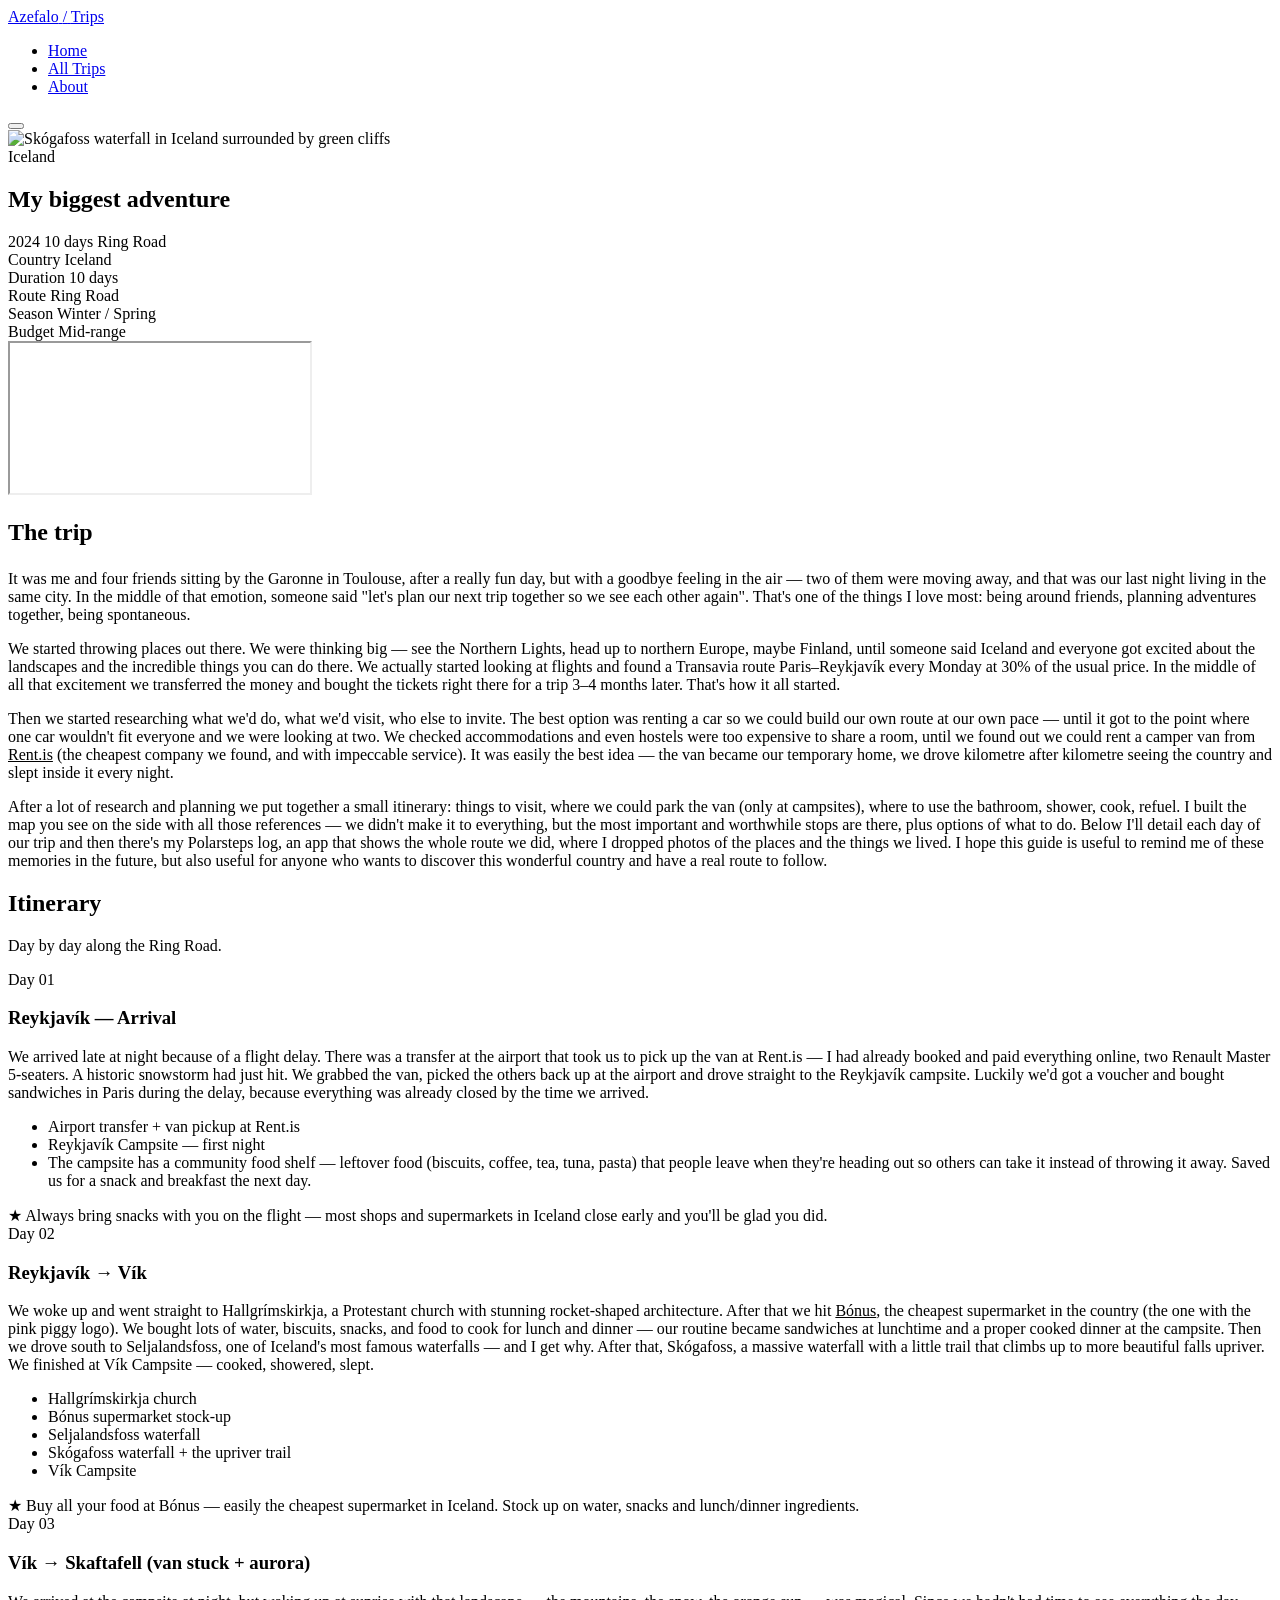
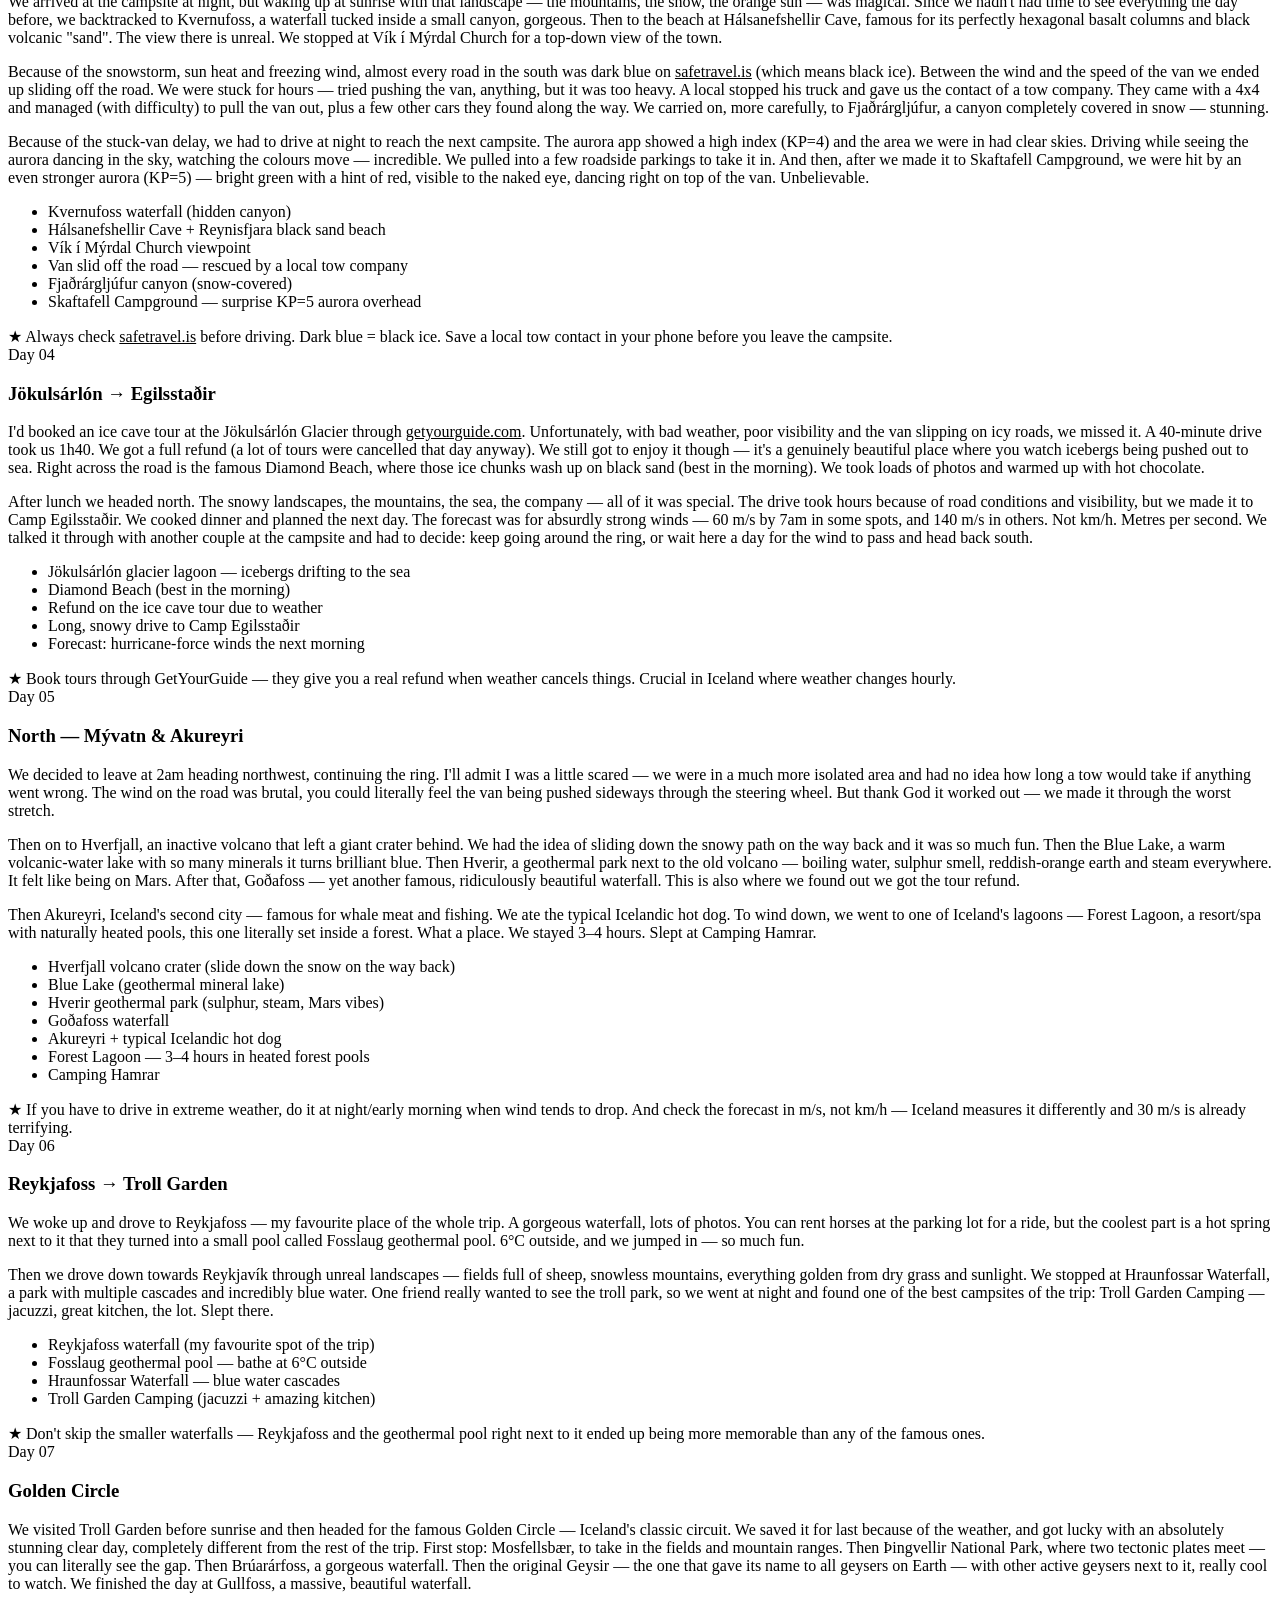
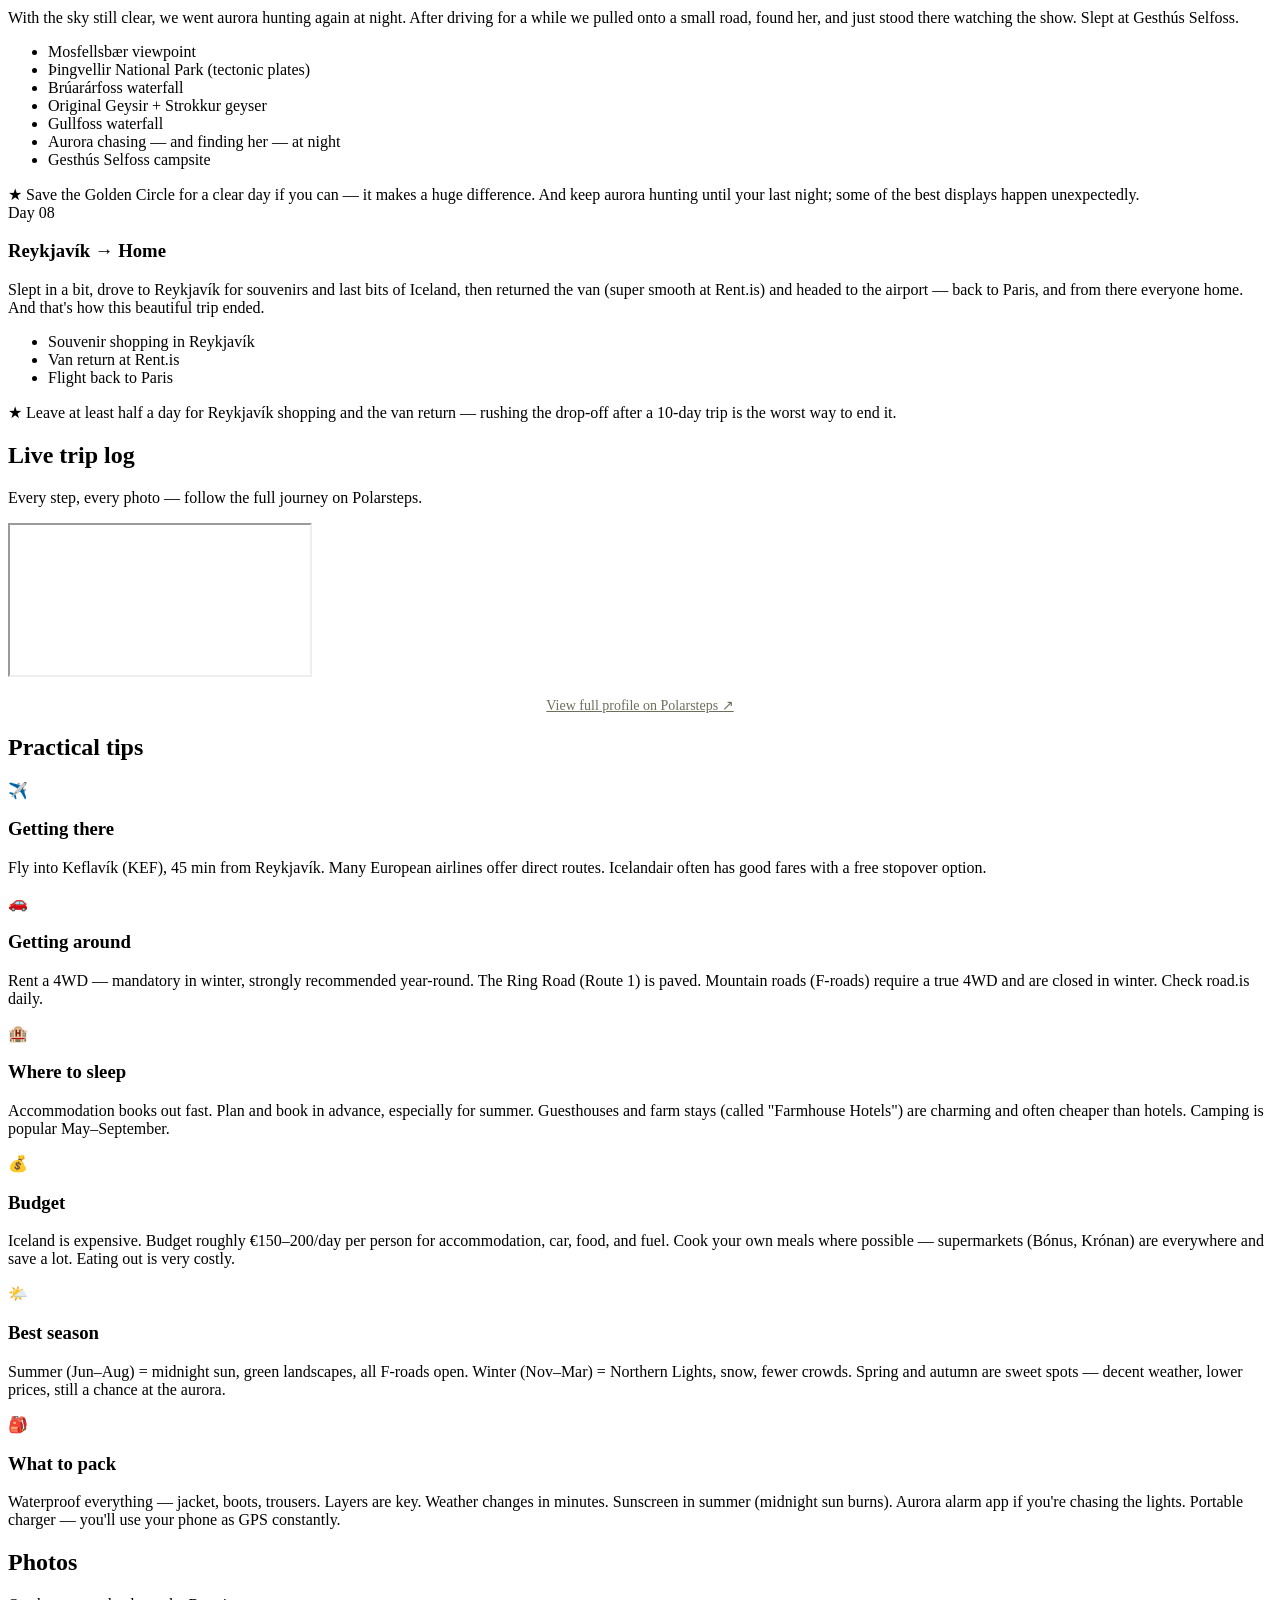
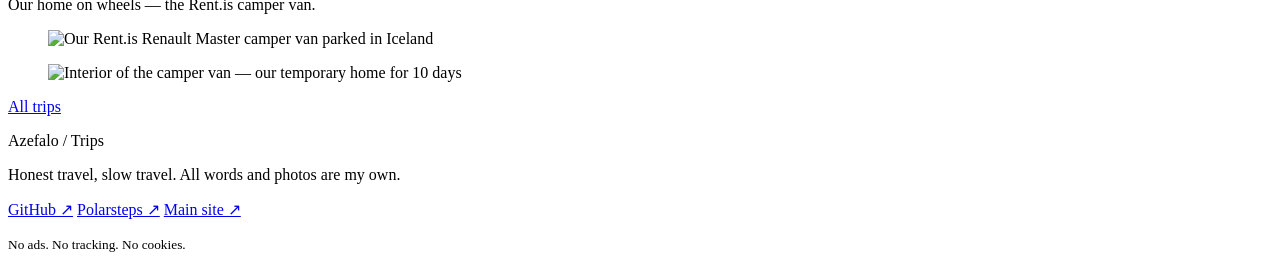
==== commit aef8b547: "Azefalo Trips - Format correction" ====
--- a/trips/iceland/index.html
+++ b/trips/iceland/index.html
@@ -410,7 +410,7 @@
 </section>
 
 <div class="container">
-  <a href="/trips/" class="btn btn--outline back-link">← All trips</a>
+  <a href="/trips/" class="btn btn--outline back-link">All trips</a>
 </div>
 
 </main>
